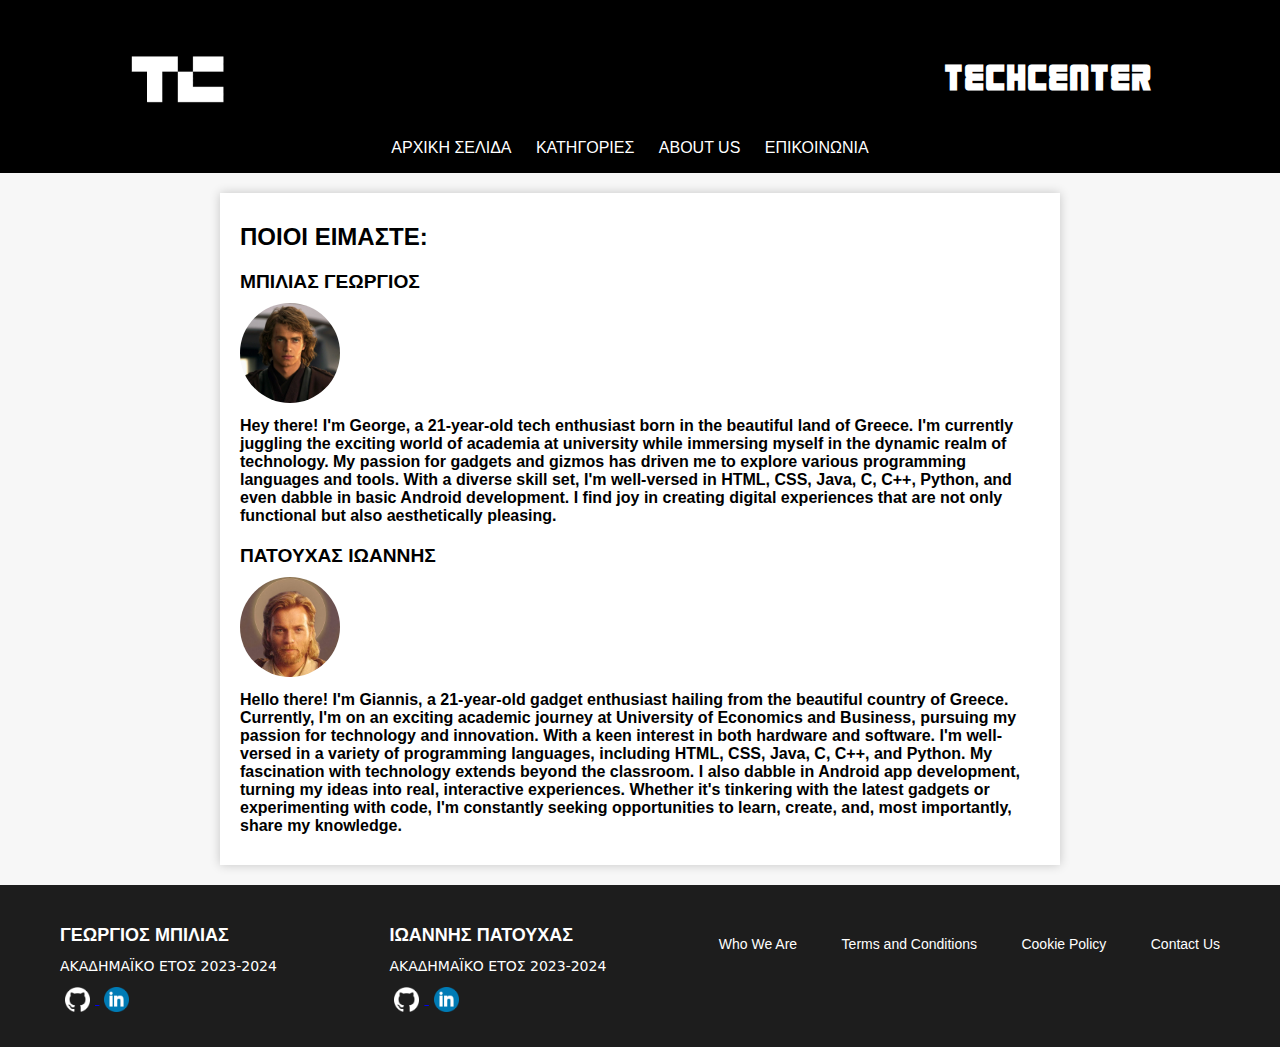
==== about_us.html @ 0d3aaab4 "gg" ====
<!DOCTYPE html>

    <html>

        <head>
            <meta charset="UTF-8" />
            <meta name="viewport" content="width=device-width" />
            <link rel="stylesheet" type="text/css" href="style.css">
            <title>ABOUT US</title>
        </head>

        <body>
            
            <header>

                <div class="title">
                    <img src="photos/logo/unique_logo.png" width="100" height="100">
                    <h1>TechCenter</h1>  
                </div>

                <div class="main-bar">
                    <ul>
                        <li><a href="index.html">AΡΧΙΚΗ ΣΕΛΙΔΑ</a></li>
                        <li><a href="categories.html">ΚΑΤΗΓΟΡΙΕΣ</a></li>
                        <li><a href="about_us.html">ABOUT US</a></li>
                        <li><a href="contact_info.html">ΕΠΙΚΟΙΝΩΝΙΑ</a></li>
                    </ul>
                </div>
                
            </header>

            <div class="about_us">
                <h1>ΠΟΙΟΙ ΕΙΜΑΣΤΕ:</h1>
                <h2>ΜΠΙΛΙΑΣ ΓΕΩΡΓΙΟΣ</h2>
                <img src="photos/Anakin.webp" width="100" height="100">
                <h3>Hey there! I'm George, a 21-year-old tech enthusiast born in the beautiful land of Greece. I'm currently juggling the exciting world of academia at university while immersing myself in the dynamic realm of technology.

                    My passion for gadgets and gizmos has driven me to explore various programming languages and tools. With a diverse skill set, I'm well-versed in HTML, CSS, Java, C, C++, Python, and even dabble in basic Android development. I find joy in creating digital experiences that are not only functional but also aesthetically pleasing.</h3>
                <h2>ΠΑΤΟΥΧΑΣ ΙΩΑΝΝΗΣ</h2>
                <img src="photos/SpaceJesus.png" width="100" height="100">
                <h3>Hello there! I'm Giannis, a 21-year-old gadget enthusiast hailing from the beautiful country of Greece. Currently, I'm on an exciting academic journey at University of Economics and Business, pursuing my passion for technology and innovation. With a keen interest in both hardware and software.
                    I'm well-versed in a variety of programming languages, including HTML, CSS, Java, C, C++, and Python.
                    
                    My fascination with technology extends beyond the classroom. I also dabble in Android app development, turning my ideas into real, interactive experiences. 
                    Whether it's tinkering with the latest gadgets or experimenting with code, I'm constantly seeking opportunities to learn, create, and, most importantly, share my knowledge.</h3>
            </div>

            <footer>
                <div class="footer-container">
                    <div class="footer-content">
                        <div class="footer-column">
                            <h2>ΓΕΩΡΓΙΟΣ ΜΠΙΛΙΑΣ</h2>
                            <p>ΑΚΑΔΗΜΑΪΚΟ ΕΤΟΣ 2023-2024</p>
                            <a href="https://github.com/GeorgeBilias">
                                <img src="photos/footer2.png" alt="GitHub" width="25" height="25">
                            </a>
                            <a href="https://www.linkedin.com/in/george-bilias-02/">
                                <img src="photos/footer1.png" alt="LinkedIn" width="25" height="25">
                            </a>
                        </div>
                        <div class="footer-column">
                            <h2>ΙΩΑΝΝΗΣ ΠΑΤΟΥΧΑΣ</h2>
                            <p>ΑΚΑΔΗΜΑΪΚΟ ΕΤΟΣ 2023-2024</p>
                            <a href="https://github.com/GPatouchas">
                                <img src="photos/footer2.png" alt="GitHub" width="25" height="25">
                            </a>
                            <a href="https://www.linkedin.com/in/giannis-patouchas-8bb774240/">
                                <img src="photos/footer1.png" alt="LinkedIn" width="25" height="25">
                            </a>
                        </div>
                    </div>
                    <div class="footer-links">
                        <a href="about_us.html">Who We Are</a>
                        <a href="#">Terms and Conditions</a>
                        <a href="#">Cookie Policy</a>
                        <a href="contact_info.html">Contact Us</a>
                    </div>
                </div>
            </footer>
            
        </body>

    </html>
---- style.css ----
/* reset */


body, h1, h2, h3, h4, h5, h6, p, ul, ol {
    margin: 0;
    padding: 0;
}



header {
    text-align: center;
    background-color: #000000;
    color: #ffffff;
    padding: 1rem 0;
}

.title { /* site name */
    display: flex;
    align-items: center;
    justify-content: space-between;
    padding: 0 10%;
}

.title h1 { /* site name text */
    margin: 0;
}

.title img { /* logo */
    max-width: 100px;
    height: auto;
    margin-right: 10px;
}

.main-bar ul { /* AΡΧΙΚΗ ΣΕΛΙΔΑ , ΚΑΤΗΓΟΡΙΕΣ etc */
    list-style-type: none;
    padding: 0;
}

.main-bar li { /* AΡΧΙΚΗ ΣΕΛΙΔΑ , ΚΑΤΗΓΟΡΙΕΣ etc */
    display: inline;
    margin-right: 20px;
}

.main-bar a { /* AΡΧΙΚΗ ΣΕΛΙΔΑ , ΚΑΤΗΓΟΡΙΕΣ etc */
    text-decoration: none;
    color: #ffffff;
    
}

body {  /* Entire page */
    font-family: Arial, sans-serif;
    background-color: #f7f7f7;
}

.main-bar{ /* nav bar backround */
    background-color: #000000;

}

.main-bar a:hover { /* AΡΧΙΚΗ ΣΕΛΙΔΑ , ΚΑΤΗΓΟΡΙΕΣ etc */
    color: rgb(204, 197, 197); 
    

}




/* CONTACT US SECTION*/

.legend fieldset {  
    border: 2px solid #000000; /* border around field */
    border-radius: 5px; 
    padding: 15px;
}

.legend {  /* field placement to the page */
    margin-bottom: 15%;
    margin-top: 10%;
}

.legend legend { /* customisation of text on top ΕΙΣΑΓΩΓΗ ΣΤΟΙΧΕΙΩΝ ΕΠΙΚΟΙΝΩΝΙΑΣ */
    font-size: 20px; 
    font-weight: bold;
    color: #000000; 
    margin-bottom: 10px;
}

.legend input[type="text"], /* customisation of the field boxes */
.legend input[type="email"],
.legend input[type="tel"],
.legend input[type="number"],
.legend textarea {
    width: 100%;
    padding: 10px;
    margin: 5px 0;
    border: 1px solid #ccc; 
    border-radius: 5px; 
    box-sizing: border-box; 
    resize:none;
}

.legend input[type="submit"] { /* customisation of button submit */
    background-color: #000000; 
    color: white;
    border: none;
    border-radius: 5px;
    padding: 10px 20px;
    font-weight: bold;
    cursor: pointer;
}


.legend input[type="submit"]:hover { /* customisation of button submit */
    background-color: #000000;
}


.legend input[type="submit"]:hover { /* customisation of button submit */
    background-color: #292929; 
}





/* footer section */


footer { /* main footer */
    background-color: #1d1d1d;
    color: #fff;
    padding: 30px 0;
    text-align: center;
}

.footer-container { /* this allows the footer links to be on the right and not in a new line */
    max-width: 1200px;
    margin: 0 auto;
    display: flex;
    justify-content: space-between;
    align-items: flex-start;
    flex-wrap: wrap;
}

.footer-content { /* same as before but for the collumns */
    display: flex;
    justify-content: space-between;
    align-items: flex-start;
    flex-wrap: wrap;
    flex: 1;
}

.footer-column { /* collumns set on the left */
    flex: 1;
    padding: 0 20px;
    text-align: left;
}

footer h2 {
    font-size: 18px;
    margin: 10px 0;
}

footer p {
    font-size: 14px;
    margin: 5px 0;
}

footer img { 
    margin: 5px;
    vertical-align: middle;
}

.footer-links {
    margin-top: 20px;
}

.footer-links a {
    color: #fff;
    text-decoration: none;
    margin: 0 20px;
    font-size: 14px;
}

.footer-links a:hover {
    text-decoration: underline;
}






/* categories section in categories.html */


.categories { /* placement to the page */
    margin-bottom: 15%;
}




.category { /* styling of the boxes */
    list-style: none;
    border: 2px solid #000000;
    background-color: #f5f5f5;
    padding: 20px;
    margin-top: 40px;
    margin-bottom: 40px;
    margin-right:5%;
    margin-left:5%;
    text-align: center;
    border-radius: 10px;
    box-shadow: 0 2px 4px rgba(0, 0, 0, 0.1);
    transition: transform 0.2s;
    
    
    
}

.category:hover { /* category box gets bigger when mouse on top of it */
    transform: scale(1.05);
}

.category ul { /* removal of dots because they are set as a list */
    list-style: none;
    padding: 0;
}


.subcategory {
    padding: 5px;
    font-weight: bold;
    
}

.subcategory:hover {
    border-color: #000000; /* Change the border color on hover */
}

.category a { /* text of subcategories */
    text-decoration: none;
    color: #333;
    
}

.category img { /* image of each category */
    border-radius: 50%;
    display: block;
    margin: 0 auto;
}

/* Style for subcategory links */
.subcategory a {
    text-decoration: none;
    color: #555;
    font-weight: normal;
    
}


.subcategory a:hover {
    color: #000000;
}



/* main page section */

.introduction { /* placement of welcome message */
    margin-top: 10%;
    margin-left: 10%;
    margin-right: 10%;
    margin-bottom: 15%;
}


.introduction p {
    font-size: 20px; 
    font-family:system-ui, -apple-system, BlinkMacSystemFont, 'Segoe UI', Roboto, Oxygen, Ubuntu, Cantarell, 'Open Sans', 'Helvetica Neue', sans-serif;
    

}

/* font of title of website */
@font-face {
    font-family: 'MyFont';
    src: url('fonts/Robot9000-MVxZx.ttf') format('woff2'); 
  }

.title h1 {
    font-family: 'MyFont', sans-serif;
}

.about_us {
    margin-bottom: 30%;
}






/* playstation categories */


.playstation-listings {  /* making the listings as a grid */
    
    justify-content: center;
  }
  
  .grid {
    margin:15%;
    display: grid; /* making the listings as a grid */
    grid-template-columns: repeat(auto-fill, minmax(250px, 1fr)); /* Adjust the column width as needed */
    gap: 20px;
    list-style: none;
    padding: 0;
  }
  
  .grid li {
    border: 1px solid #ddd;
    padding: 15px;
    background-color: #f9f9f9;
    border-radius: 5px;
    box-shadow: 0 0 5px rgba(0, 0, 0, 0.2);
    margin-bottom: 15%;

  }
  
  /* responsive styles for smaller screens */
  @media (max-width: 768px) {
    .grid {
      grid-template-columns: repeat(auto-fill, minmax(300px, 1fr)); /* Adjust for smaller screens */
    }
  }







  /* apple category */    /* very similar to playstation */

  .apple-listings {
    justify-content: center;
  }
  
  .grid {
    display: grid;
    grid-template-columns: repeat(auto-fill, minmax(250px, 1fr)); /* Adjust the column width as needed */
    gap: 20px;
    list-style: none;
    padding: 0;
  }
  
  .grid li {
    border: 1px solid #ddd;
    padding: 15px;
    background-color: #f9f9f9;
    border-radius: 5px;
    box-shadow: 0 0 5px rgba(0, 0, 0, 0.2);
    margin-bottom: 15%;
    /* Add your item-specific styling here */
  }
  
  /* Add responsive styles for smaller screens */
  @media (max-width: 768px) {
    .grid {
      grid-template-columns: repeat(auto-fill, minmax(300px, 1fr)); /* Adjust for smaller screens */
    }
  }





/* ps5 */

/* description of product */


.item {
    margin-top:8%;
    margin-bottom:30%;
    margin-left:10%;
    margin-right:10%;
}

.item img {
    margin-bottom:7%;
    margin-top:7%;
}

/* table customisation of product specs */

.item table {
    border-collapse: collapse;
    width: 100%;
    margin-bottom:10%;
    margin-top:10%;
}

.item th {
    background-color: #f2f2f2;
}

.item th, td { /* each box has a border */
    border: 1px solid #dddddd;
    text-align: left;
    padding: 8px;
}

.item tr:nth-child(even) {
    background-color: #f2f2f2;
}

.item .sub-1 { /* collumn name text */
    font-weight: bold;
}

.item .sub-2 { /* colour of text of a specific category */
    color: #3f86d1; /* Change the color as desired */
}


/* Style the image */
.item #pic {
    float: left;
    margin-right: 20px;
    border-radius: 10px; 
}

/* Style the paragraph text */
p {
    font-size: 18px;
    line-height: 1.5;

    font-family: system-ui, -apple-system, BlinkMacSystemFont, 'Segoe UI', Roboto, Oxygen, Ubuntu, Cantarell, 'Open Sans', 'Helvetica Neue', sans-serif;
}



/* buy (contact) from seller section */
/* using float we make the button appear next to the text */

#border {
    display: flex;
    align-items: center;
    border: 2px dashed #007bff; /* Dashed border style */
    padding: 10px;
}

#buy {
    flex: 1; /* Expand to fill the available space */
    font-size: 16px;
}

#buy2 {
    background-color: #007bff; /* Button background color */
    color: white; /* Text color */
    padding: 10px 20px;
    border: none;
    border-radius: 5px;
    cursor: pointer;
    font-size: 16px;
    
}

/* Hover effect for the button */
#buy2:hover {
    background-color: #0056b3;
}

/* Reset default browser styles */
body, h1, h2, h3, p, ul, li {
    margin: 0;
    padding: 0;
}

.about_us {
    max-width: 800px;
    margin: 20px auto;
    background-color: #fff;
    padding: 20px;
    box-shadow: 0 0 10px rgba(0, 0, 0, 0.2);
}

.about_us h1 {
    font-size: 1.5em;
    margin-top: 10px;
}

.about_us h2 {
    font-size: 1.2em;
    margin-top: 20px;
}

.about_us img {
    border-radius: 50%;
    margin-top: 10px;
}

.about_us h3 {
    font-size: 1em;
    margin: 10px 0;
}
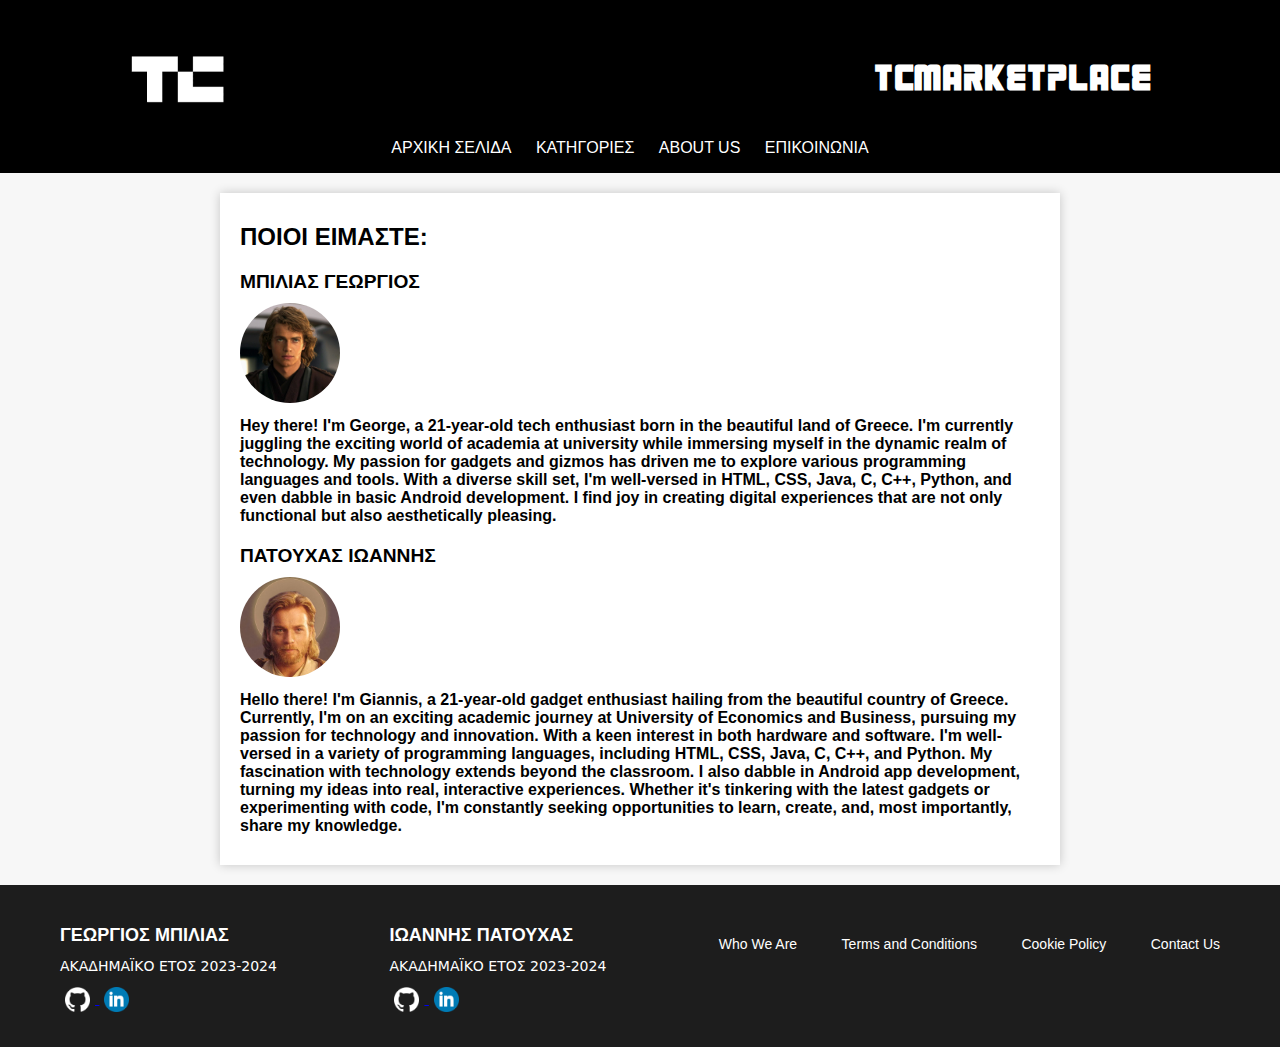
==== commit 914fd749: "gg" ====
--- a/about_us.html
+++ b/about_us.html
@@ -6,7 +6,7 @@
             <meta charset="UTF-8" />
             <meta name="viewport" content="width=device-width" />
             <link rel="stylesheet" type="text/css" href="style.css">
-            <title>ABOUT US</title>
+            <title>About Us</title>
         </head>
 
         <body>
@@ -15,7 +15,7 @@
 
                 <div class="title">
                     <img src="photos/logo/unique_logo.png" width="100" height="100">
-                    <h1>TechCenter</h1>  
+                    <h1>TCMarketplace</h1>  
                 </div>
 
                 <div class="main-bar">
--- a/style.css
+++ b/style.css
@@ -509,4 +509,19 @@
     font-size: 1em;
     margin: 10px 0;
 }
-
+/* Style for the container of the images and text */
+.image-container {
+    display: flex;
+    flex-wrap: wrap;
+    justify-content: center;
+    align-items: center;
+    margin: 20px 0;
+}
+
+.image-container img {
+    display: inline;
+    margin: 10px;
+    border-radius: 10px;
+    max-width: 100%;
+}
+
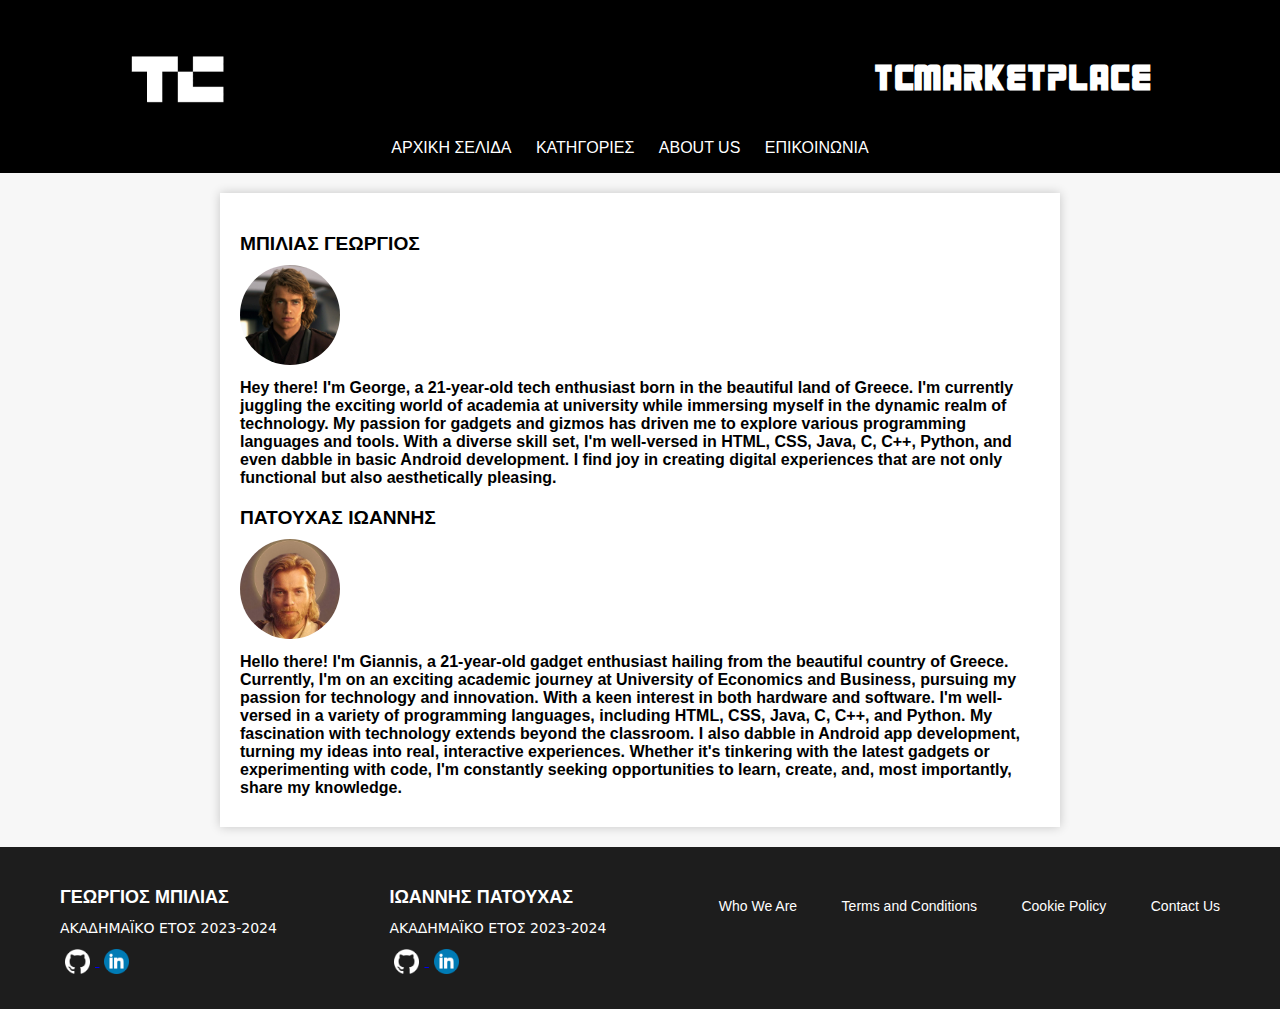
==== commit b4800c9a: "gg" ====
--- a/about_us.html
+++ b/about_us.html
@@ -1,6 +1,6 @@
     <!DOCTYPE html>
 
-    <html>
+    <html lang="en">
 
         <head>
             <meta charset="UTF-8" />
@@ -14,7 +14,7 @@
             <header>
 
                 <div class="title">
-                    <img src="photos/logo/unique_logo.png" width="100" height="100">
+                    <img src="photos/logo/unique_logo.png" alt="logo" width="100" height="100">
                     <h1>TCMarketplace</h1>  
                 </div>
 
@@ -30,14 +30,14 @@
             </header>
 
             <div class="about_us">
-                <h1>ΠΟΙΟΙ ΕΙΜΑΣΤΕ:</h1>
+                
                 <h2>ΜΠΙΛΙΑΣ ΓΕΩΡΓΙΟΣ</h2>
-                <img src="photos/Anakin.webp" width="100" height="100">
+                <img src="photos/Anakin.webp" alt="anakin" width="100" height="100">
                 <h3>Hey there! I'm George, a 21-year-old tech enthusiast born in the beautiful land of Greece. I'm currently juggling the exciting world of academia at university while immersing myself in the dynamic realm of technology.
 
                     My passion for gadgets and gizmos has driven me to explore various programming languages and tools. With a diverse skill set, I'm well-versed in HTML, CSS, Java, C, C++, Python, and even dabble in basic Android development. I find joy in creating digital experiences that are not only functional but also aesthetically pleasing.</h3>
                 <h2>ΠΑΤΟΥΧΑΣ ΙΩΑΝΝΗΣ</h2>
-                <img src="photos/SpaceJesus.png" width="100" height="100">
+                <img src="photos/SpaceJesus.png" alt="ben" width="100" height="100">
                 <h3>Hello there! I'm Giannis, a 21-year-old gadget enthusiast hailing from the beautiful country of Greece. Currently, I'm on an exciting academic journey at University of Economics and Business, pursuing my passion for technology and innovation. With a keen interest in both hardware and software.
                     I'm well-versed in a variety of programming languages, including HTML, CSS, Java, C, C++, and Python.
                     
--- a/style.css
+++ b/style.css
@@ -338,42 +338,27 @@
     }
   }
 
-
-
-
-
-
-
-  /* apple category */    /* very similar to playstation */
-
-  .apple-listings {
-    justify-content: center;
+  /* cars category */
+
+  .car-listings {
+    margin-right:10%;
+    margin-left:10%;
+    margin-bottom:15%
   }
-  
-  .grid {
-    display: grid;
-    grid-template-columns: repeat(auto-fill, minmax(250px, 1fr)); /* Adjust the column width as needed */
-    gap: 20px;
+
+  .car-listings li {
+    border: 2px solid #000; /* You can customize the border properties */
+    padding: 10px; /* Add some padding to separate the content from the border */
+    margin: 10px 0; /* Add margin to space out the listings */
+    margin-top:2%;
     list-style: none;
-    padding: 0;
-  }
-  
-  .grid li {
-    border: 1px solid #ddd;
-    padding: 15px;
-    background-color: #f9f9f9;
-    border-radius: 5px;
-    box-shadow: 0 0 5px rgba(0, 0, 0, 0.2);
-    margin-bottom: 15%;
-    /* Add your item-specific styling here */
-  }
-  
-  /* Add responsive styles for smaller screens */
-  @media (max-width: 768px) {
-    .grid {
-      grid-template-columns: repeat(auto-fill, minmax(300px, 1fr)); /* Adjust for smaller screens */
-    }
-  }
+}
+
+
+
+
+
+
 
 
 
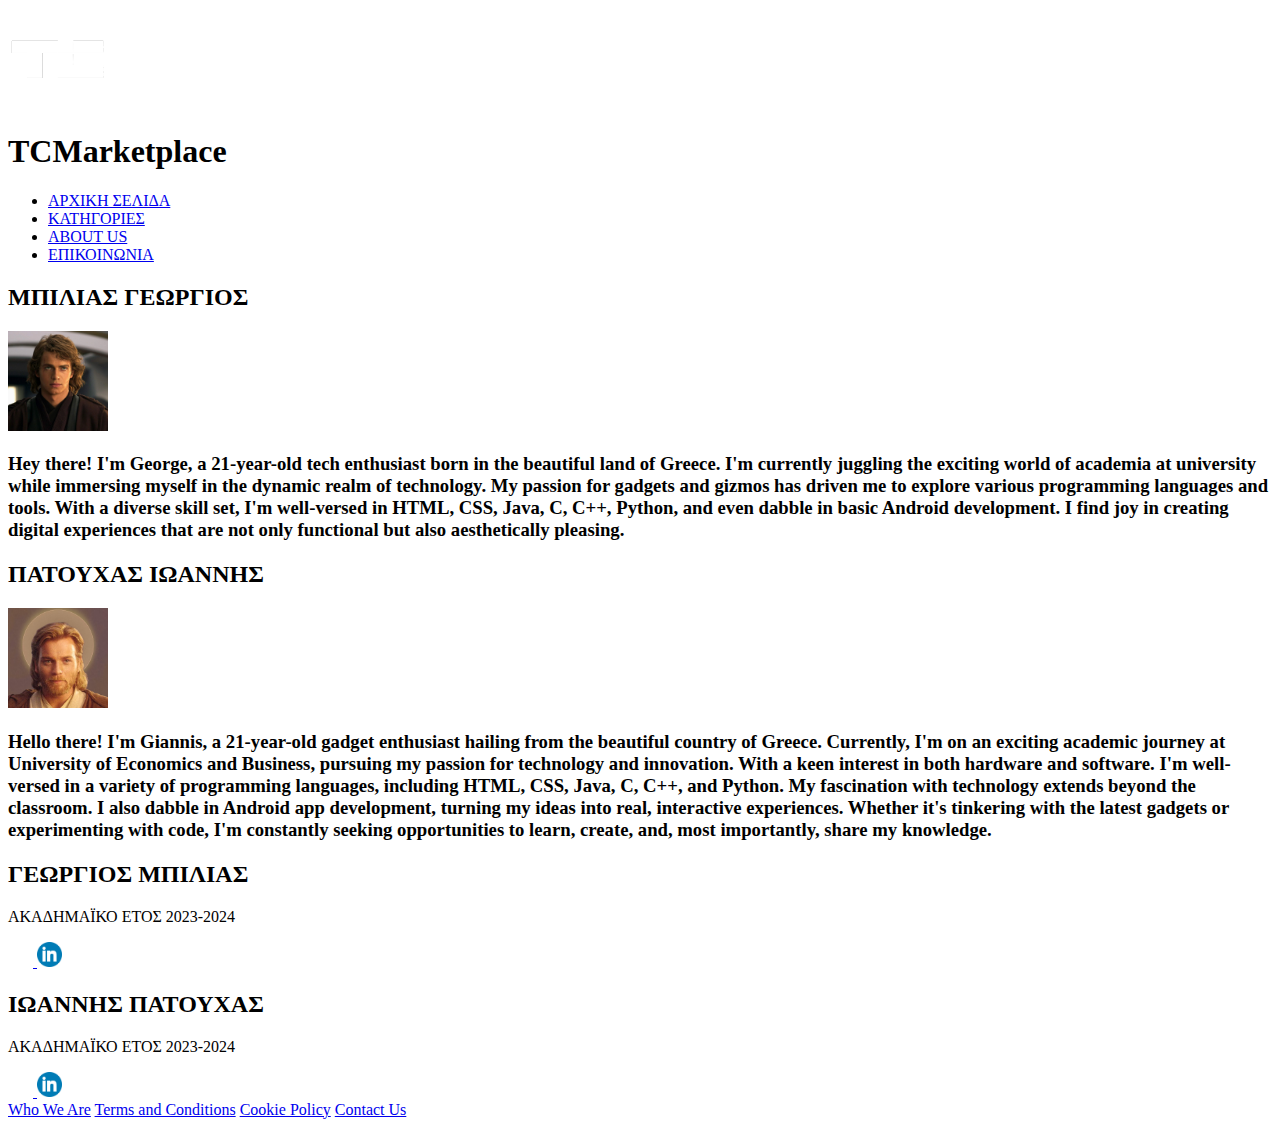
==== commit 48b881fc: "Update about_us.html" ====
--- a/about_us.html
+++ b/about_us.html
@@ -13,21 +13,24 @@
             
             <header>
 
-                <div class="title">
-                    <img src="photos/logo/unique_logo.png" alt="logo" width="100" height="100">
-                    <h1>TCMarketplace</h1>  
-                </div>
+            <div class="title">
+                <img src="photos/logo/unique_logo.png" alt="logo" width="100" height="100">
+                <h1>TCMarketplace</h1>  
+            </div>
 
-                <div class="main-bar">
-                    <ul>
-                        <li><a href="index.html">AΡΧΙΚΗ ΣΕΛΙΔΑ</a></li>
-                        <li><a href="categories.html">ΚΑΤΗΓΟΡΙΕΣ</a></li>
-                        <li><a href="about_us.html">ABOUT US</a></li>
-                        <li><a href="contact_info.html">ΕΠΙΚΟΙΝΩΝΙΑ</a></li>
-                    </ul>
-                </div>
-                
-            </header>
+            
+            <div class="main-bar">
+            <nav>
+                <ul>
+                    <li><a href="index.html">AΡΧΙΚΗ ΣΕΛΙΔΑ</a></li>
+                    <li><a href="categories.html">ΚΑΤΗΓΟΡΙΕΣ</a></li>
+                    <li><a href="about_us.html">ABOUT US</a></li>
+                    <li><a href="contact_info.html">ΕΠΙΚΟΙΝΩΝΙΑ</a></li>
+                </ul>
+            </nav>    
+            </div>
+            
+        </header>
 
             <div class="about_us">
                 
@@ -80,4 +83,4 @@
             
         </body>
 
-    </html>+    </html>
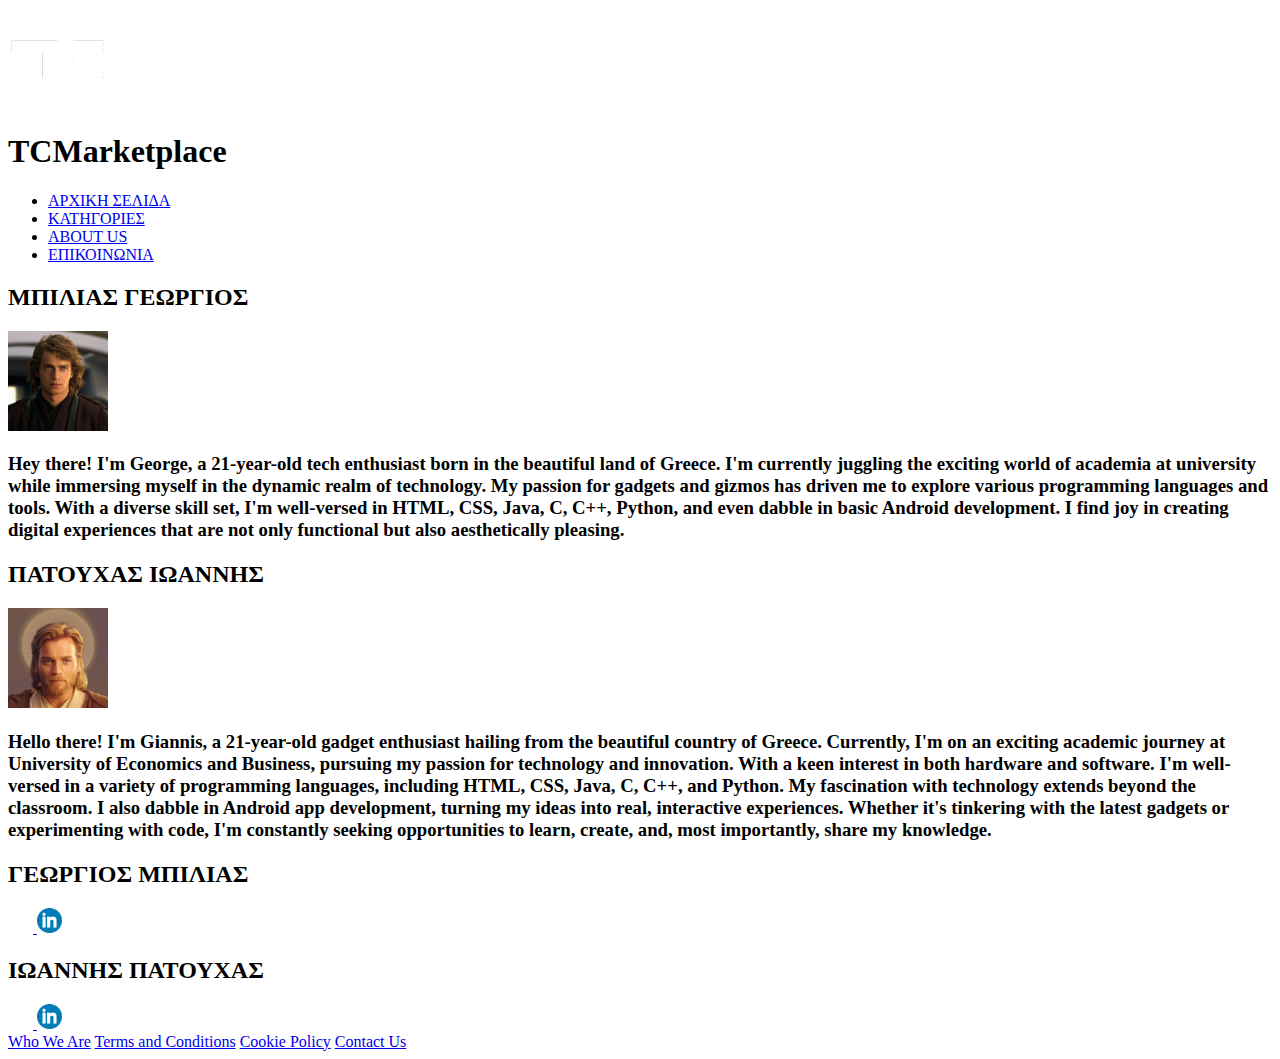
==== commit 0abaae04: "gg" ====
--- a/about_us.html
+++ b/about_us.html
@@ -53,7 +53,7 @@
                     <div class="footer-content">
                         <div class="footer-column">
                             <h2>ΓΕΩΡΓΙΟΣ ΜΠΙΛΙΑΣ</h2>
-                            <p>ΑΚΑΔΗΜΑΪΚΟ ΕΤΟΣ 2023-2024</p>
+                            <p><a href="mailto:p3200278@aueb.gr"></a></p>
                             <a href="https://github.com/GeorgeBilias">
                                 <img src="photos/footer2.png" alt="GitHub" width="25" height="25">
                             </a>
@@ -63,7 +63,7 @@
                         </div>
                         <div class="footer-column">
                             <h2>ΙΩΑΝΝΗΣ ΠΑΤΟΥΧΑΣ</h2>
-                            <p>ΑΚΑΔΗΜΑΪΚΟ ΕΤΟΣ 2023-2024</p>
+                            <p><a href="mailto:p3200149@aueb.gr"></a></p>
                             <a href="https://github.com/GPatouchas">
                                 <img src="photos/footer2.png" alt="GitHub" width="25" height="25">
                             </a>
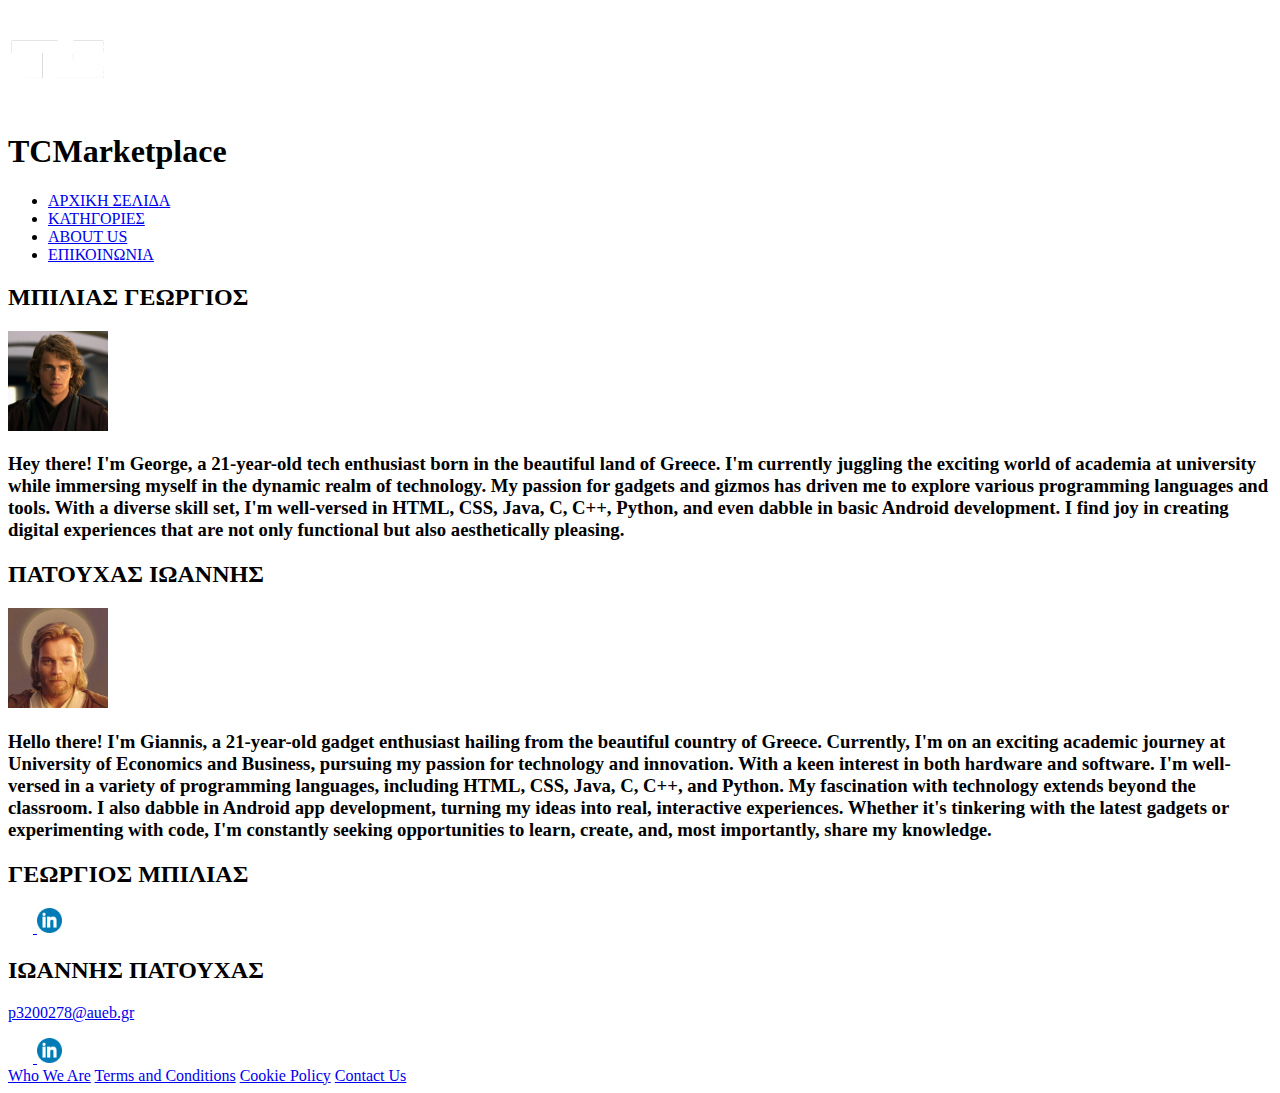
==== commit 51056101: "gg" ====
--- a/about_us.html
+++ b/about_us.html
@@ -63,7 +63,7 @@
                         </div>
                         <div class="footer-column">
                             <h2>ΙΩΑΝΝΗΣ ΠΑΤΟΥΧΑΣ</h2>
-                            <p><a href="mailto:p3200149@aueb.gr"></a></p>
+                            <p><a href="mailto:p3200149@aueb.gr">p3200278@aueb.gr</a></p>
                             <a href="https://github.com/GPatouchas">
                                 <img src="photos/footer2.png" alt="GitHub" width="25" height="25">
                             </a>
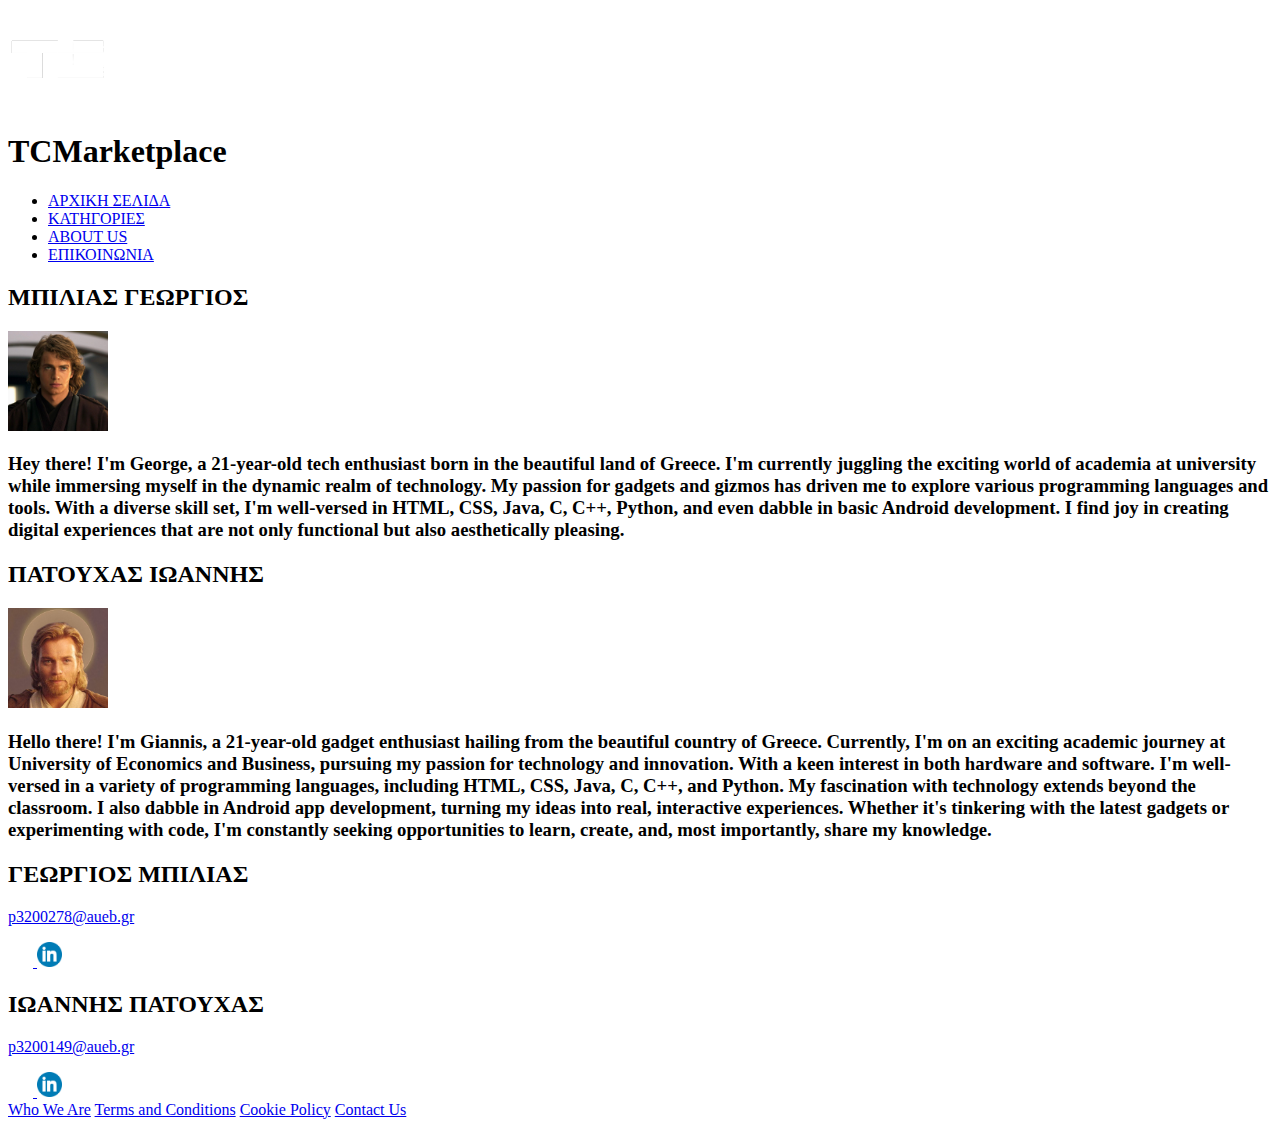
==== commit b7b00362: "gg" ====
--- a/about_us.html
+++ b/about_us.html
@@ -53,7 +53,7 @@
                     <div class="footer-content">
                         <div class="footer-column">
                             <h2>ΓΕΩΡΓΙΟΣ ΜΠΙΛΙΑΣ</h2>
-                            <p><a href="mailto:p3200278@aueb.gr"></a></p>
+                            <p><a href="mailto:p3200278@aueb.gr">p3200278@aueb.gr</a></p>
                             <a href="https://github.com/GeorgeBilias">
                                 <img src="photos/footer2.png" alt="GitHub" width="25" height="25">
                             </a>
@@ -63,7 +63,7 @@
                         </div>
                         <div class="footer-column">
                             <h2>ΙΩΑΝΝΗΣ ΠΑΤΟΥΧΑΣ</h2>
-                            <p><a href="mailto:p3200149@aueb.gr">p3200278@aueb.gr</a></p>
+                            <p><a href="mailto:p3200149@aueb.gr">p3200149@aueb.gr</a></p>
                             <a href="https://github.com/GPatouchas">
                                 <img src="photos/footer2.png" alt="GitHub" width="25" height="25">
                             </a>
